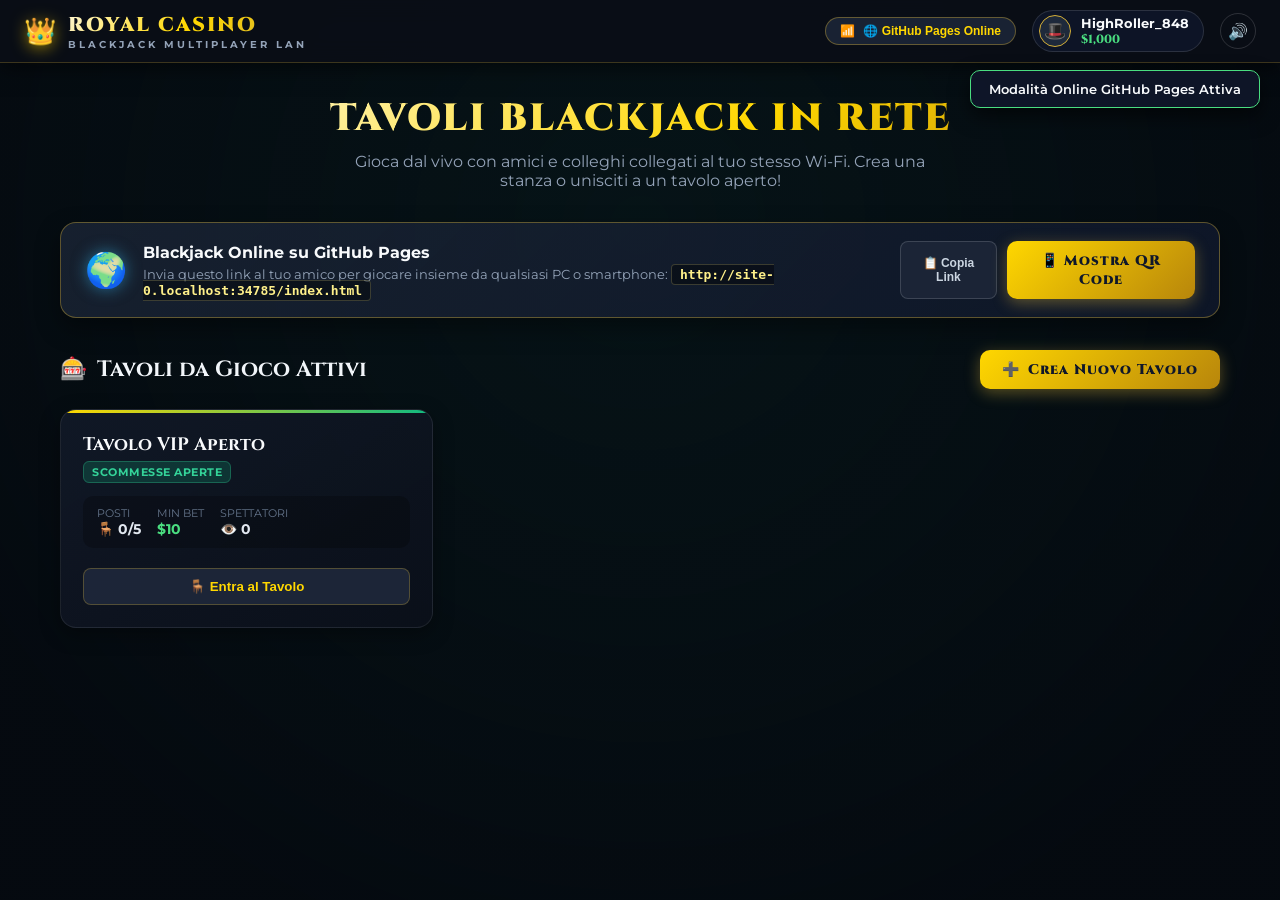
==== index.html @ ae6829e2 "Royal Casino Blackjack Multiplayer for GitHub Pages" ====
<!DOCTYPE html>
<html lang="it">
<head>
    <meta charset="UTF-8">
    <meta name="viewport" content="width=device-width, initial-scale=1.0, maximum-scale=1.0, user-scalable=no">
    <title>Royal Casino Blackjack - Multiplayer LAN</title>
    <link rel="icon" href="data:image/svg+xml,<svg xmlns='http://www.w3.org/2000/svg' viewBox='0 0 100 100'><text y='.9em' font-size='90'>♠️</text></svg>">
    <!-- Master CSS -->
    <link rel="stylesheet" href="./css/style.css">
    <link rel="stylesheet" href="./css/cards.css">
</head>
<body>
    <div id="app">
        <!-- TOP NAVIGATION BAR -->
        <header class="casino-header">
            <div class="logo-area" id="btnLogoHome">
                <span class="logo-crown">👑</span>
                <div>
                    <div class="logo-title">ROYAL CASINO</div>
                    <div class="logo-subtitle">Blackjack Multiplayer LAN</div>
                </div>
            </div>

            <div class="header-actions">
                <!-- LAN Share Trigger -->
                <button class="lan-pill-btn" id="btnOpenLanModal" title="Condividi indirizzo con amici in rete">
                    <span>📶</span>
                    <span id="headerLanText">LAN: Rilevamento...</span>
                </button>

                <!-- Player Profile & Bankroll -->
                <div class="player-profile-badge" id="btnOpenProfileModal" title="Modifica Profilo">
                    <div class="profile-avatar" id="headerPlayerAvatar">🎩</div>
                    <div class="profile-info">
                        <span class="profile-name" id="headerPlayerName">Giocatore</span>
                        <span class="profile-chips" id="headerPlayerChips">$1,000</span>
                    </div>
                </div>

                <!-- Sound Mute/Unmute -->
                <button class="icon-btn" id="btnToggleSound" title="Attiva/Disattiva Audio">
                    <span id="soundIcon">🔊</span>
                </button>
            </div>
        </header>

        <!-- ========================================== -->
        <!-- VIEW 1: LOBBY & TABLE BROWSER -->
        <!-- ========================================== -->
        <main class="lobby-container" id="lobbyView">
            <!-- Hero -->
            <section class="lobby-hero">
                <h1>TAVOLI BLACKJACK IN RETE</h1>
                <p>Gioca dal vivo con amici e colleghi collegati al tuo stesso Wi-Fi. Crea una stanza o unisciti a un tavolo aperto!</p>
            </section>

            <!-- LAN Direct Connection Notice -->
            <section class="lan-notice-card">
                <div class="lan-notice-info">
                    <div class="lan-wifi-icon">📡</div>
                    <div>
                        <div class="lan-notice-title">Gioca insieme sulla stessa rete Wi-Fi</div>
                        <div class="lan-notice-text">
                            Fai aprire questo link sui telefoni o PC dei tuoi amici:
                            <span class="lan-notice-url" id="lanFullUrl">http://...:8080</span>
                        </div>
                    </div>
                </div>
                <div class="lan-btn-group">
                    <button class="btn-secondary" id="btnCopyLanLink">📋 Copia Link</button>
                    <button class="btn-gold" id="btnShowQrCode">📱 Mostra QR Code</button>
                </div>
            </section>

            <!-- Tables Section Header -->
            <div class="lobby-section-header">
                <div class="section-title">
                    <span>🎰</span>
                    <span>Tavoli da Gioco Attivi</span>
                </div>
                <button class="btn-gold" id="btnOpenCreateModal">
                    <span>➕</span>
                    <span>Crea Nuovo Tavolo</span>
                </button>
            </div>

            <!-- Tables Grid -->
            <section class="tables-grid" id="tablesGrid">
                <!-- Dynamically populated tables -->
                <div class="empty-tables-msg">
                    <p style="font-size: 18px; margin-bottom: 8px;">Nessun tavolo aperto al momento.</p>
                    <p style="font-size: 14px;">Clicca su "Crea Nuovo Tavolo" per essere il mazziere o primo giocatore!</p>
                </div>
            </section>
        </main>

        <!-- ========================================== -->
        <!-- VIEW 2: CASINO FELT GAME TABLE -->
        <!-- ========================================== -->
        <section class="game-container" id="gameView" style="display: none;">
            <!-- Felt Table Surface -->
            <div class="casino-felt">
                <!-- Golden Felt Print / Rules -->
                <div class="felt-banner">
                    <div class="felt-rules-text">BLACKJACK PAYS 3 TO 2</div>
                    <div class="felt-subrules">Dealer must draw to 16 and stand on all 17s</div>
                    <div class="felt-curved-line"></div>
                    <div class="felt-subrules" style="color: #ffd700;">INSURANCE PAYS 2 TO 1</div>
                </div>

                <!-- Top Bar: Discard, Dealer, Shoe -->
                <div class="table-top-bar">
                    <div class="discard-tray">
                        <span>SCARTI</span>
                        <span id="discardCount" style="color: #cbd5e1; font-size: 13px;">0</span>
                    </div>

                    <!-- Dealer Station -->
                    <div class="dealer-station">
                        <div class="dealer-badge">
                            <span>🎰</span>
                            <span>BANCO CASINO</span>
                        </div>
                        <div class="dealer-cards-area" id="dealerCardsArea">
                            <!-- Dealer Cards Rendered Here -->
                        </div>
                    </div>

                    <div class="card-shoe">
                        <span>SABOT</span>
                        <span id="shoeCardCount" style="color: #ffd700; font-size: 14px; margin-top: 4px;">312</span>
                        <div class="shoe-lip"></div>
                    </div>
                </div>

                <!-- Player Seats Arc -->
                <div class="seats-container" id="seatsContainer">
                    <!-- Populated dynamically: Seats 0 to 4 -->
                </div>
            </div>

            <!-- Bottom Control Dock -->
            <footer class="table-controls-dock">
                <!-- Left: Chat Toggle & Leave Table -->
                <div class="dock-left-actions">
                    <button class="btn-secondary" id="btnToggleChat">
                        <span>💬</span>
                        <span>Chat Tavolo</span>
                    </button>
                    <button class="btn-secondary" id="btnLeaveTable">
                        <span>🚪</span>
                        <span>Lascia Tavolo</span>
                    </button>
                </div>

                <!-- Center: Interactive Betting / Playing Controls -->
                <div class="dock-center-controls" id="dockCenterControls">
                    <!-- Dynamically swapped based on phase -->
                </div>

                <!-- Right: Quick Rebuy & Share -->
                <div class="dock-right-actions">
                    <button class="btn-secondary" id="btnTableRebuy" title="Ricarica se sei a secco">
                        <span>💵</span>
                        <span>Ricarica</span>
                    </button>
                    <button class="btn-secondary" id="btnTableShare" title="Condividi con QR">
                        <span>📱</span>
                        <span>QR Invita</span>
                    </button>
                </div>
            </footer>

            <!-- In-Table Chat Panel (Collapsible) -->
            <div class="chat-panel collapsed" id="chatPanel">
                <div class="chat-header">
                    <span>💬 Chat del Tavolo</span>
                    <button class="modal-close-btn" id="btnCloseChat">&times;</button>
                </div>
                <div class="chat-messages" id="chatMessages">
                    <div class="chat-msg system">Benvenuto al tavolo! Usa la chat o le reazioni rapide.</div>
                </div>
                <div class="chat-quick-emojis">
                    <button class="emoji-btn" data-emoji="🍀">🍀</button>
                    <button class="emoji-btn" data-emoji="🔥">🔥</button>
                    <button class="emoji-btn" data-emoji="💰">💰</button>
                    <button class="emoji-btn" data-emoji="👏">👏</button>
                    <button class="emoji-btn" data-emoji="😱">😱</button>
                    <button class="emoji-btn" data-emoji="🥂">🥂</button>
                    <button class="emoji-btn" data-emoji="🚀">🚀</button>
                </div>
                <div class="chat-input-bar">
                    <input type="text" class="chat-input" id="chatInput" placeholder="Scrivi un messaggio..." maxlength="120">
                    <button class="chat-send-btn" id="btnSendChat">Invia</button>
                </div>
            </div>
        </section>

        <!-- ========================================== -->
        <!-- MODALS -->
        <!-- ========================================== -->

        <!-- 1. Create Table Modal -->
        <div class="modal-overlay" id="createModal" style="display: none;">
            <div class="modal-content">
                <div class="modal-header">
                    <div class="modal-title">Crea Nuovo Tavolo</div>
                    <button class="modal-close-btn" id="btnCloseCreateModal">&times;</button>
                </div>
                <form id="createTableForm">
                    <div class="form-group">
                        <label class="form-label">Nome Tavolo</label>
                        <input type="text" class="form-input" id="inputTableName" value="Tavolo VIP" maxlength="24" required>
                    </div>
                    <div class="form-group">
                        <label class="form-label">Numero Posti</label>
                        <select class="form-select" id="inputMaxSeats">
                            <option value="3">3 Posti</option>
                            <option value="5" selected>5 Posti (Standard)</option>
                            <option value="6">6 Posti (Grande)</option>
                        </select>
                    </div>
                    <div class="form-group">
                        <label class="form-label">Puntata Minima</label>
                        <select class="form-select" id="inputMinBet">
                            <option value="5">$5</option>
                            <option value="10" selected>$10</option>
                            <option value="25">$25</option>
                            <option value="50">$50</option>
                            <option value="100">$100 (High Roller)</option>
                        </select>
                    </div>
                    <div class="form-group">
                        <label class="form-label">Timer di Decisione Turno</label>
                        <select class="form-select" id="inputTurnTimer">
                            <option value="15">15 Secondi (Veloce)</option>
                            <option value="20" selected>20 Secondi (Standard)</option>
                            <option value="30">30 Secondi (Rilassato)</option>
                        </select>
                    </div>
                    <button type="submit" class="btn-gold" style="width: 100%; justify-content: center; margin-top: 10px;">
                        🎰 Apri Tavolo e Siediti
                    </button>
                </form>
            </div>
        </div>

        <!-- 2. LAN Share & QR Modal -->
        <div class="modal-overlay" id="qrModal" style="display: none;">
            <div class="modal-content">
                <div class="modal-header">
                    <div class="modal-title">📱 Connetti Dispositivi LAN</div>
                    <button class="modal-close-btn" id="btnCloseQrModal">&times;</button>
                </div>
                <div class="qr-modal-body">
                    <p style="font-size: 13px; color: #94a3b8;">
                        Scansiona il QR con la fotocamera del tuo smartphone o inserisci l'indirizzo nel browser di un altro PC collegato al tuo Wi-Fi:
                    </p>
                    <div class="qr-code-frame" id="qrContainer">
                        <!-- Loaded from /api/qr -->
                    </div>
                    <div style="margin-bottom: 16px;">
                        <input type="text" class="form-input" id="qrUrlInput" readonly style="text-align: center; font-weight: bold; color: #ffd700;">
                    </div>
                    <button class="btn-gold" id="btnCopyQrUrl" style="width: 100%; justify-content: center;">
                        📋 Copia Indirizzo
                    </button>
                </div>
            </div>
        </div>

        <!-- 3. Profile & Avatar Modal -->
        <div class="modal-overlay" id="profileModal" style="display: none;">
            <div class="modal-content">
                <div class="modal-header">
                    <div class="modal-title">Profilo Giocatore</div>
                    <button class="modal-close-btn" id="btnCloseProfileModal">&times;</button>
                </div>
                <div class="form-group">
                    <label class="form-label">Il Tuo Nickname</label>
                    <input type="text" class="form-input" id="inputProfileName" maxlength="16">
                </div>
                <div class="form-group">
                    <label class="form-label">Scegli il tuo Avatar</label>
                    <div class="avatar-grid" id="avatarGrid">
                        <!-- Populated by JS -->
                    </div>
                </div>
                <div class="form-group" style="margin-top: 20px;">
                    <button class="btn-gold" id="btnSaveProfile" style="width: 100%; justify-content: center;">
                        💾 Salva Profilo
                    </button>
                </div>
            </div>
        </div>

        <!-- Toast Notifications Container -->
        <div class="toast-container" id="toastContainer"></div>
    </div>

    <!-- Scripts -->
    <script src="./js/audio.js"></script>
    <script src="./js/cards.js"></script>
    <script src="./js/chips.js"></script>
    <script src="./js/app.js"></script>
</body>
</html>
---- css/style.css ----
/* ===================================================================
   ROYAL CASINO BLACKJACK - MASTER LUXURY STYLING
   =================================================================== */

@import url('https://fonts.googleapis.com/css2?family=Cinzel:wght@600;700;900&family=Montserrat:wght@400;500;600;700;800&display=swap');

* {
    margin: 0;
    padding: 0;
    box-sizing: border-box;
}

body {
    background-color: #06090e;
    color: #e2e8f0;
    font-family: 'Montserrat', sans-serif;
    min-height: 100vh;
    overflow-x: hidden;
    user-select: none;
    -webkit-font-smoothing: antialiased;
}

/* Background Atmosphere */
body::before {
    content: '';
    position: fixed;
    top: 0;
    left: 0;
    width: 100%;
    height: 100%;
    background: radial-gradient(circle at 50% 25%, rgba(13, 148, 136, 0.08) 0%, rgba(5, 10, 16, 0.98) 85%);
    pointer-events: none;
    z-index: 0;
}

#app {
    position: relative;
    z-index: 1;
    min-height: 100vh;
    display: flex;
    flex-direction: column;
}

/* --- Top Navigation Header --- */
.casino-header {
    background: rgba(10, 14, 23, 0.9);
    backdrop-filter: blur(12px);
    border-bottom: 1.5px solid rgba(212, 175, 55, 0.25);
    padding: 10px 24px;
    display: flex;
    justify-content: space-between;
    align-items: center;
    position: sticky;
    top: 0;
    z-index: 100;
    box-shadow: 0 4px 20px rgba(0, 0, 0, 0.6);
}

.logo-area {
    display: flex;
    align-items: center;
    gap: 12px;
    cursor: pointer;
}

.logo-crown {
    font-size: 26px;
    filter: drop-shadow(0 2px 8px rgba(255, 215, 0, 0.6));
}

.logo-title {
    font-family: 'Cinzel', serif;
    font-size: 20px;
    font-weight: 900;
    letter-spacing: 2px;
    background: linear-gradient(135deg, #fff7d6 0%, #ffd700 50%, #d4af37 100%);
    -webkit-background-clip: text;
    -webkit-text-fill-color: transparent;
}

.logo-subtitle {
    font-size: 10px;
    font-weight: 700;
    letter-spacing: 3px;
    color: #94a3b8;
    text-transform: uppercase;
}

.header-actions {
    display: flex;
    align-items: center;
    gap: 16px;
}

.lan-pill-btn {
    display: flex;
    align-items: center;
    gap: 8px;
    background: rgba(30, 41, 59, 0.8);
    border: 1px solid rgba(212, 175, 55, 0.4);
    color: #ffd700;
    font-size: 12px;
    font-weight: 700;
    padding: 6px 14px;
    border-radius: 20px;
    cursor: pointer;
    transition: all 0.2s;
}

.lan-pill-btn:hover {
    background: rgba(45, 62, 90, 0.9);
    border-color: #ffd700;
    box-shadow: 0 0 12px rgba(255, 215, 0, 0.3);
}

.player-profile-badge {
    display: flex;
    align-items: center;
    gap: 10px;
    background: rgba(15, 23, 42, 0.85);
    border: 1px solid rgba(255, 255, 255, 0.12);
    padding: 4px 14px 4px 6px;
    border-radius: 24px;
    cursor: pointer;
    transition: all 0.2s;
}

.player-profile-badge:hover {
    border-color: rgba(212, 175, 55, 0.5);
}

.profile-avatar {
    width: 32px;
    height: 32px;
    border-radius: 50%;
    background: #1e293b;
    display: flex;
    align-items: center;
    justify-content: center;
    font-size: 18px;
    border: 1px solid #d4af37;
}

.profile-info {
    display: flex;
    flex-direction: column;
}

.profile-name {
    font-size: 13px;
    font-weight: 700;
    color: #f8fafc;
}

.profile-chips {
    font-size: 12px;
    font-weight: 800;
    color: #4ade80;
    font-family: 'Cinzel', monospace;
}

.icon-btn {
    background: transparent;
    border: 1px solid rgba(255, 255, 255, 0.15);
    color: #cbd5e1;
    width: 36px;
    height: 36px;
    border-radius: 50%;
    display: flex;
    align-items: center;
    justify-content: center;
    cursor: pointer;
    transition: all 0.2s;
    font-size: 16px;
}

.icon-btn:hover {
    background: rgba(255, 255, 255, 0.1);
    color: #ffd700;
    border-color: #ffd700;
}

/* ===================================================================
   LOBBY VIEW (HOME SCREEN)
   =================================================================== */

.lobby-container {
    max-width: 1200px;
    margin: 30px auto;
    padding: 0 20px;
    flex: 1;
    width: 100%;
}

.lobby-hero {
    text-align: center;
    margin-bottom: 32px;
}

.lobby-hero h1 {
    font-family: 'Cinzel', serif;
    font-size: 38px;
    font-weight: 900;
    letter-spacing: 2px;
    background: linear-gradient(135deg, #ffffff 0%, #ffd700 60%, #b8860b 100%);
    -webkit-background-clip: text;
    -webkit-text-fill-color: transparent;
    margin-bottom: 8px;
}

.lobby-hero p {
    color: #94a3b8;
    font-size: 16px;
    max-width: 600px;
    margin: 0 auto;
}

/* LAN Banner Card */
.lan-notice-card {
    background: linear-gradient(135deg, rgba(30, 41, 59, 0.7), rgba(15, 23, 42, 0.9));
    border: 1.5px solid rgba(212, 175, 55, 0.4);
    border-radius: 16px;
    padding: 18px 24px;
    display: flex;
    justify-content: space-between;
    align-items: center;
    margin-bottom: 32px;
    box-shadow: 0 10px 25px rgba(0, 0, 0, 0.4);
}

.lan-notice-info {
    display: flex;
    align-items: center;
    gap: 16px;
}

.lan-wifi-icon {
    font-size: 34px;
    color: #38bdf8;
    filter: drop-shadow(0 0 8px rgba(56, 189, 248, 0.5));
}

.lan-notice-title {
    font-size: 16px;
    font-weight: 700;
    color: #f8fafc;
    margin-bottom: 4px;
}

.lan-notice-text {
    font-size: 13px;
    color: #94a3b8;
}

.lan-notice-url {
    font-family: monospace;
    font-weight: bold;
    color: #fef08a;
    background: rgba(0, 0, 0, 0.4);
    padding: 2px 8px;
    border-radius: 4px;
    border: 1px solid rgba(254, 240, 138, 0.2);
}

.lan-btn-group {
    display: flex;
    gap: 10px;
}

/* Section Header & Create Button */
.lobby-section-header {
    display: flex;
    justify-content: space-between;
    align-items: center;
    margin-bottom: 20px;
}

.section-title {
    font-family: 'Cinzel', serif;
    font-size: 22px;
    font-weight: 700;
    color: #f1f5f9;
    display: flex;
    align-items: center;
    gap: 10px;
}

.btn-gold {
    background: linear-gradient(135deg, #ffd700 0%, #b8860b 100%);
    color: #0f172a;
    font-family: 'Cinzel', serif;
    font-size: 14px;
    font-weight: 900;
    letter-spacing: 1px;
    padding: 10px 22px;
    border: none;
    border-radius: 10px;
    cursor: pointer;
    box-shadow: 0 4px 15px rgba(212, 175, 55, 0.4);
    transition: all 0.2s cubic-bezier(0.34, 1.56, 0.64, 1);
    display: flex;
    align-items: center;
    gap: 8px;
}

.btn-gold:hover {
    transform: translateY(-2px);
    box-shadow: 0 6px 20px rgba(212, 175, 55, 0.6);
    filter: brightness(1.1);
}

.btn-gold:active {
    transform: translateY(1px);
}

/* Tables Grid */
.tables-grid {
    display: grid;
    grid-template-columns: repeat(auto-fill, minmax(320px, 1fr));
    gap: 20px;
}

.table-card {
    background: linear-gradient(145deg, rgba(20, 27, 43, 0.8), rgba(11, 16, 26, 0.9));
    border: 1px solid rgba(255, 255, 255, 0.08);
    border-radius: 16px;
    padding: 22px;
    display: flex;
    flex-direction: column;
    justify-content: space-between;
    transition: all 0.25s ease;
    box-shadow: 0 6px 20px rgba(0, 0, 0, 0.35);
    position: relative;
    overflow: hidden;
}

.table-card:hover {
    transform: translateY(-5px);
    border-color: rgba(212, 175, 55, 0.5);
    box-shadow: 0 12px 30px rgba(0, 0, 0, 0.6), 0 0 15px rgba(212, 175, 55, 0.2);
}

.table-card::before {
    content: '';
    position: absolute;
    top: 0;
    left: 0;
    right: 0;
    height: 3px;
    background: linear-gradient(90deg, #ffd700, #10b981);
}

.table-card-top {
    display: flex;
    justify-content: space-between;
    align-items: flex-start;
    margin-bottom: 16px;
}

.table-card-name {
    font-family: 'Cinzel', serif;
    font-size: 18px;
    font-weight: 700;
    color: #f8fafc;
    margin-bottom: 4px;
}

.table-phase-badge {
    font-size: 11px;
    font-weight: 700;
    padding: 3px 8px;
    border-radius: 6px;
    text-transform: uppercase;
    letter-spacing: 0.5px;
}

.table-phase-badge.betting {
    background: rgba(16, 185, 129, 0.2);
    color: #34d399;
    border: 1px solid rgba(52, 211, 153, 0.3);
}

.table-phase-badge.playing {
    background: rgba(234, 179, 8, 0.2);
    color: #facc15;
    border: 1px solid rgba(250, 204, 21, 0.3);
}

.table-card-stats {
    display: flex;
    gap: 16px;
    margin-bottom: 20px;
    background: rgba(0, 0, 0, 0.25);
    padding: 10px 14px;
    border-radius: 10px;
}

.stat-item {
    display: flex;
    flex-direction: column;
}

.stat-label {
    font-size: 11px;
    color: #64748b;
    text-transform: uppercase;
}

.stat-value {
    font-size: 14px;
    font-weight: 700;
    color: #e2e8f0;
}

.btn-join-table {
    width: 100%;
    padding: 10px;
    border-radius: 8px;
    background: rgba(30, 41, 59, 0.9);
    border: 1px solid rgba(212, 175, 55, 0.3);
    color: #ffd700;
    font-weight: 700;
    cursor: pointer;
    transition: all 0.2s;
}

.btn-join-table:hover {
    background: #d4af37;
    color: #0f172a;
    font-weight: 800;
}

.empty-tables-msg {
    grid-column: 1 / -1;
    text-align: center;
    padding: 50px 20px;
    background: rgba(15, 23, 42, 0.5);
    border-radius: 16px;
    border: 1px dashed rgba(255, 255, 255, 0.1);
    color: #94a3b8;
}

/* ===================================================================
   CASINO TABLE VIEW (IN-GAME SCREEN)
   =================================================================== */

.game-container {
    flex: 1;
    display: flex;
    flex-direction: column;
    height: calc(100vh - 60px);
    position: relative;
    overflow: hidden;
}

/* Casino Felt Surface */
.casino-felt {
    flex: 1;
    position: relative;
    background: radial-gradient(ellipse at 50% 30%, #0c5737 0%, #063821 65%, #032113 100%);
    box-shadow: inset 0 0 100px rgba(0, 0, 0, 0.85);
    display: flex;
    flex-direction: column;
    justify-content: space-between;
    padding: 15px 20px 10px;
    border-bottom: 12px solid #2e1808; /* Walnut wooden bumper */
    outline: 5px solid #140b04;
}

/* Felt Decorative Golden Graphics & Rules */
.felt-banner {
    position: absolute;
    top: 36%;
    left: 50%;
    transform: translate(-50%, -50%);
    text-align: center;
    pointer-events: none;
    opacity: 0.35;
    width: 90%;
    max-width: 800px;
}

.felt-rules-text {
    font-family: 'Cinzel', serif;
    font-size: 15px;
    font-weight: 900;
    color: #ffd700;
    letter-spacing: 3px;
    text-transform: uppercase;
    margin-bottom: 6px;
    text-shadow: 0 1px 3px rgba(0, 0, 0, 0.8);
}

.felt-subrules {
    font-family: 'Montserrat', sans-serif;
    font-size: 11px;
    font-weight: 700;
    letter-spacing: 2px;
    color: #e2e8f0;
    text-transform: uppercase;
}

.felt-curved-line {
    width: 80%;
    height: 1px;
    background: linear-gradient(90deg, transparent, #ffd700, transparent);
    margin: 8px auto;
}

/* Shoe & Dealer Accessories */
.table-top-bar {
    display: flex;
    justify-content: space-between;
    align-items: flex-start;
    z-index: 10;
}

.discard-tray {
    width: 70px;
    height: 90px;
    border: 2px solid rgba(212, 175, 55, 0.3);
    border-radius: 6px;
    background: rgba(0, 0, 0, 0.4);
    display: flex;
    flex-direction: column;
    align-items: center;
    justify-content: center;
    color: rgba(212, 175, 55, 0.5);
    font-size: 10px;
    font-weight: bold;
    text-align: center;
}

.card-shoe {
    width: 85px;
    height: 105px;
    border: 2px solid #d4af37;
    border-radius: 6px;
    background: linear-gradient(135deg, rgba(20, 20, 30, 0.85), rgba(5, 5, 10, 0.95));
    box-shadow: 0 8px 20px rgba(0, 0, 0, 0.6), inset 0 0 10px rgba(212, 175, 55, 0.2);
    display: flex;
    flex-direction: column;
    align-items: center;
    justify-content: center;
    color: #ffd700;
    font-family: 'Cinzel', serif;
    font-size: 11px;
    font-weight: bold;
    text-align: center;
    position: relative;
}

.shoe-lip {
    position: absolute;
    bottom: -6px;
    left: 10%;
    width: 80%;
    height: 8px;
    background: #b8860b;
    border-radius: 4px;
}

/* Dealer Station */
.dealer-station {
    text-align: center;
    margin-top: -10px;
    z-index: 15;
}

.dealer-badge {
    display: inline-flex;
    align-items: center;
    gap: 8px;
    background: rgba(10, 15, 25, 0.85);
    border: 1px solid #d4af37;
    padding: 3px 14px;
    border-radius: 16px;
    font-family: 'Cinzel', serif;
    font-size: 12px;
    font-weight: 700;
    color: #ffd700;
    margin-bottom: 10px;
    box-shadow: 0 4px 12px rgba(0,0,0,0.5);
}

.dealer-cards-area {
    min-height: var(--card-height);
    display: flex;
    justify-content: center;
    align-items: center;
    position: relative;
    padding-bottom: 18px;
}

/* Seats Arc Container */
.seats-container {
    display: flex;
    justify-content: space-around;
    align-items: flex-end;
    width: 100%;
    max-width: 1300px;
    margin: 0 auto;
    z-index: 20;
    gap: 12px;
    padding-bottom: 8px;
}

/* Individual Player Seat */
.player-seat {
    flex: 1;
    max-width: 220px;
    display: flex;
    flex-direction: column;
    align-items: center;
    position: relative;
    transition: all 0.3s;
}

.player-seat.is-active {
    filter: drop-shadow(0 0 16px rgba(255, 215, 0, 0.85));
}

.player-seat.is-active .seat-player-box {
    border-color: #ffd700;
    box-shadow: 0 0 20px rgba(255, 215, 0, 0.6);
    background: rgba(30, 41, 59, 0.95);
}

/* Cards In Hand Area */
.seat-cards-area {
    min-height: var(--card-height);
    display: flex;
    justify-content: center;
    align-items: center;
    position: relative;
    margin-bottom: 8px;
    width: 100%;
}

.split-hands-container {
    display: flex;
    gap: 12px;
    width: 100%;
    justify-content: center;
}

.single-split-hand {
    position: relative;
    padding: 4px;
    border-radius: 8px;
    transition: all 0.3s;
}

.single-split-hand.is-active-split {
    background: rgba(255, 215, 0, 0.15);
    border: 1px solid #ffd700;
}

/* Player Info Box */
.seat-player-box {
    width: 100%;
    background: rgba(15, 23, 42, 0.9);
    border: 1.5px solid rgba(255, 255, 255, 0.15);
    border-radius: 12px;
    padding: 8px 10px;
    text-align: center;
    position: relative;
    box-shadow: 0 6px 16px rgba(0, 0, 0, 0.5);
    transition: all 0.25s;
}

.seat-avatar {
    width: 38px;
    height: 38px;
    border-radius: 50%;
    background: #1e293b;
    border: 1.5px solid #d4af37;
    margin: -24px auto 4px;
    display: flex;
    align-items: center;
    justify-content: center;
    font-size: 20px;
    box-shadow: 0 4px 8px rgba(0, 0, 0, 0.5);
}

.seat-player-name {
    font-size: 12px;
    font-weight: 700;
    color: #f8fafc;
    white-space: nowrap;
    overflow: hidden;
    text-overflow: ellipsis;
}

.seat-player-bankroll {
    font-size: 12px;
    font-weight: 800;
    color: #4ade80;
    font-family: 'Cinzel', monospace;
}

/* Empty Seat Button */
.empty-seat-btn {
    width: 100%;
    height: 80px;
    border: 2px dashed rgba(212, 175, 55, 0.4);
    background: rgba(0, 0, 0, 0.3);
    border-radius: 12px;
    color: rgba(212, 175, 55, 0.7);
    font-size: 12px;
    font-weight: 700;
    display: flex;
    flex-direction: column;
    align-items: center;
    justify-content: center;
    gap: 6px;
    cursor: pointer;
    transition: all 0.25s;
}

.empty-seat-btn:hover {
    background: rgba(212, 175, 55, 0.15);
    border-color: #ffd700;
    color: #ffd700;
    transform: scale(1.03);
}

/* Countdown Bar */
.turn-timer-container {
    position: absolute;
    bottom: -6px;
    left: 5%;
    width: 90%;
    height: 4px;
    background: rgba(0, 0, 0, 0.5);
    border-radius: 2px;
    overflow: hidden;
}

.turn-timer-fill {
    height: 100%;
    background: linear-gradient(90deg, #10b981, #f59e0b, #ef4444);
    width: 100%;
    transition: width 1s linear;
}

/* ===================================================================
   BOTTOM CONTROL DOCK (BETTING & ACTION CONTROLS)
   =================================================================== */

.table-controls-dock {
    background: linear-gradient(180deg, #0f172a 0%, #090e17 100%);
    border-top: 2px solid rgba(212, 175, 55, 0.3);
    padding: 10px 24px;
    display: flex;
    justify-content: space-between;
    align-items: center;
    min-height: 88px;
    box-shadow: 0 -6px 20px rgba(0, 0, 0, 0.6);
    z-index: 50;
    position: relative;
}

/* Left Area: Table Info & Chat Toggle */
.dock-left-actions {
    display: flex;
    align-items: center;
    gap: 12px;
    min-width: 180px;
}

.btn-secondary {
    background: rgba(30, 41, 59, 0.8);
    border: 1px solid rgba(255, 255, 255, 0.15);
    color: #cbd5e1;
    font-size: 12px;
    font-weight: 700;
    padding: 8px 14px;
    border-radius: 8px;
    cursor: pointer;
    transition: all 0.2s;
    display: flex;
    align-items: center;
    gap: 6px;
}

.btn-secondary:hover {
    background: rgba(51, 65, 85, 0.9);
    color: #fff;
    border-color: rgba(255, 255, 255, 0.3);
}

/* Center Area: Chips or Game Buttons */
.dock-center-controls {
    display: flex;
    align-items: center;
    justify-content: center;
    gap: 12px;
    flex: 1;
}

/* Chip Selector Tray */
.chip-rack {
    display: flex;
    align-items: center;
    gap: 8px;
    background: rgba(0, 0, 0, 0.35);
    padding: 6px 14px;
    border-radius: 36px;
    border: 1px solid rgba(212, 175, 55, 0.2);
}

/* Game Action Buttons */
.action-buttons-group {
    display: flex;
    align-items: center;
    gap: 12px;
}

.btn-action {
    display: flex;
    flex-direction: column;
    align-items: center;
    justify-content: center;
    min-width: 90px;
    height: 60px;
    border-radius: 12px;
    font-family: 'Cinzel', serif;
    font-weight: 900;
    cursor: pointer;
    border: none;
    box-shadow: 0 4px 12px rgba(0, 0, 0, 0.4);
    transition: all 0.2s cubic-bezier(0.34, 1.56, 0.64, 1);
    letter-spacing: 0.5px;
    outline: none;
}

.btn-action:disabled {
    opacity: 0.35;
    cursor: not-allowed;
    filter: grayscale(0.8);
    transform: none !important;
}

.btn-action:not(:disabled):hover {
    transform: translateY(-3px);
    filter: brightness(1.15);
}

.btn-action:not(:disabled):active {
    transform: translateY(1px);
}

.btn-hit {
    background: linear-gradient(135deg, #10b981 0%, #059669 100%);
    color: #ffffff;
    box-shadow: 0 4px 14px rgba(16, 185, 129, 0.4);
}

.btn-stand {
    background: linear-gradient(135deg, #ef4444 0%, #dc2626 100%);
    color: #ffffff;
    box-shadow: 0 4px 14px rgba(239, 68, 68, 0.4);
}

.btn-double {
    background: linear-gradient(135deg, #f59e0b 0%, #d97706 100%);
    color: #ffffff;
    box-shadow: 0 4px 14px rgba(245, 158, 11, 0.4);
}

.btn-split {
    background: linear-gradient(135deg, #3b82f6 0%, #2563eb 100%);
    color: #ffffff;
    box-shadow: 0 4px 14px rgba(59, 130, 246, 0.4);
}

.btn-deal-confirm {
    background: linear-gradient(135deg, #ffd700 0%, #ca8a04 100%);
    color: #0f172a;
    font-size: 15px;
    padding: 0 24px;
    min-width: 140px;
    box-shadow: 0 4px 15px rgba(234, 179, 8, 0.5);
}

/* Right Area: Helper actions (Clear, Rebet) */
.dock-right-actions {
    display: flex;
    align-items: center;
    gap: 8px;
    min-width: 180px;
    justify-content: flex-end;
}

/* ===================================================================
   CHAT DRAWER & SYSTEM NOTIFICATIONS
   =================================================================== */

.chat-panel {
    position: absolute;
    bottom: 96px;
    left: 20px;
    width: 320px;
    height: 380px;
    background: rgba(15, 23, 42, 0.95);
    backdrop-filter: blur(12px);
    border: 1px solid rgba(212, 175, 55, 0.35);
    border-radius: 14px;
    box-shadow: 0 10px 30px rgba(0, 0, 0, 0.7);
    display: flex;
    flex-direction: column;
    z-index: 80;
    transition: all 0.3s ease;
    overflow: hidden;
}

.chat-panel.collapsed {
    transform: translateY(120%);
    opacity: 0;
    pointer-events: none;
}

.chat-header {
    padding: 10px 14px;
    background: rgba(30, 41, 59, 0.9);
    border-bottom: 1px solid rgba(255, 255, 255, 0.1);
    display: flex;
    justify-content: space-between;
    align-items: center;
    font-size: 13px;
    font-weight: 700;
}

.chat-messages {
    flex: 1;
    padding: 12px;
    overflow-y: auto;
    display: flex;
    flex-direction: column;
    gap: 8px;
}

.chat-msg {
    font-size: 12px;
    line-height: 1.4;
    word-break: break-word;
}

.chat-msg.system {
    color: #ffd700;
    font-style: italic;
    background: rgba(212, 175, 55, 0.1);
    padding: 4px 8px;
    border-radius: 6px;
    border-left: 2px solid #ffd700;
}

.chat-msg-author {
    font-weight: 700;
    color: #38bdf8;
    margin-right: 4px;
}

.chat-quick-emojis {
    display: flex;
    gap: 4px;
    padding: 6px 10px;
    background: rgba(0, 0, 0, 0.3);
    border-top: 1px solid rgba(255, 255, 255, 0.05);
}

.emoji-btn {
    background: transparent;
    border: none;
    font-size: 16px;
    cursor: pointer;
    padding: 2px 4px;
    border-radius: 4px;
    transition: transform 0.15s;
}

.emoji-btn:hover {
    transform: scale(1.3);
}

.chat-input-bar {
    padding: 8px 10px;
    display: flex;
    gap: 8px;
    border-top: 1px solid rgba(255, 255, 255, 0.1);
}

.chat-input {
    flex: 1;
    background: rgba(0, 0, 0, 0.4);
    border: 1px solid rgba(255, 255, 255, 0.15);
    border-radius: 6px;
    padding: 6px 10px;
    color: #fff;
    font-size: 12px;
    outline: none;
}

.chat-input:focus {
    border-color: #ffd700;
}

.chat-send-btn {
    background: #d4af37;
    border: none;
    color: #0f172a;
    font-weight: bold;
    padding: 0 12px;
    border-radius: 6px;
    cursor: pointer;
}

/* ===================================================================
   MODALS (CREATE TABLE, LAN SHARE QR, PROFILE)
   =================================================================== */

.modal-overlay {
    position: fixed;
    top: 0;
    left: 0;
    width: 100%;
    height: 100%;
    background: rgba(0, 0, 0, 0.75);
    backdrop-filter: blur(8px);
    display: flex;
    align-items: center;
    justify-content: center;
    z-index: 1000;
    padding: 20px;
}

.modal-content {
    background: linear-gradient(145deg, #141c2c, #0c121e);
    border: 1.5px solid rgba(212, 175, 55, 0.4);
    border-radius: 20px;
    width: 100%;
    max-width: 460px;
    padding: 26px;
    box-shadow: 0 15px 40px rgba(0, 0, 0, 0.8), 0 0 25px rgba(212, 175, 55, 0.15);
    position: relative;
    animation: modalPop 0.3s cubic-bezier(0.34, 1.56, 0.64, 1);
}

@keyframes modalPop {
    0% { transform: scale(0.9); opacity: 0; }
    100% { transform: scale(1); opacity: 1; }
}

.modal-header {
    display: flex;
    justify-content: space-between;
    align-items: center;
    margin-bottom: 20px;
}

.modal-title {
    font-family: 'Cinzel', serif;
    font-size: 20px;
    font-weight: 700;
    color: #ffd700;
}

.modal-close-btn {
    background: transparent;
    border: none;
    color: #94a3b8;
    font-size: 22px;
    cursor: pointer;
}

.modal-close-btn:hover {
    color: #fff;
}

/* Form Styles */
.form-group {
    margin-bottom: 16px;
}

.form-label {
    display: block;
    font-size: 12px;
    font-weight: 700;
    color: #cbd5e1;
    margin-bottom: 6px;
    text-transform: uppercase;
    letter-spacing: 0.5px;
}

.form-input, .form-select {
    width: 100%;
    background: rgba(10, 15, 25, 0.8);
    border: 1px solid rgba(255, 255, 255, 0.15);
    border-radius: 8px;
    padding: 10px 14px;
    color: #fff;
    font-size: 14px;
    outline: none;
}

.form-input:focus, .form-select:focus {
    border-color: #ffd700;
    box-shadow: 0 0 8px rgba(255, 215, 0, 0.3);
}

/* Avatar Picker Grid */
.avatar-grid {
    display: grid;
    grid-template-columns: repeat(6, 1fr);
    gap: 8px;
    margin-top: 6px;
}

.avatar-choice {
    font-size: 22px;
    height: 42px;
    background: rgba(30, 41, 59, 0.6);
    border: 1px solid rgba(255, 255, 255, 0.1);
    border-radius: 8px;
    display: flex;
    align-items: center;
    justify-content: center;
    cursor: pointer;
    transition: all 0.2s;
}

.avatar-choice.selected, .avatar-choice:hover {
    background: rgba(212, 175, 55, 0.2);
    border-color: #ffd700;
    transform: scale(1.1);
}

/* QR Code Display Container */
.qr-modal-body {
    text-align: center;
}

.qr-code-frame {
    background: #ffffff;
    padding: 16px;
    border-radius: 12px;
    display: inline-block;
    margin: 16px 0;
    box-shadow: 0 6px 16px rgba(0, 0, 0, 0.4);
}

.qr-code-frame svg {
    display: block;
    width: 180px;
    height: 180px;
}

/* Toast Notifications */
/* Toast Notifications */
.toast-container {
    position: fixed;
    top: 70px;
    right: 20px;
    z-index: 9999;
    display: flex;
    flex-direction: column;
    gap: 10px;
    pointer-events: none;
}

.toast {
    background: rgba(15, 23, 42, 0.95);
    border: 1px solid #ffd700;
    color: #f8fafc;
    padding: 10px 18px;
    border-radius: 10px;
    font-size: 13px;
    font-weight: 600;
    box-shadow: 0 8px 20px rgba(0, 0, 0, 0.6);
    animation: toastIn 0.3s ease;
    pointer-events: auto;
}

@keyframes toastIn {
    0% { transform: translateX(100%); opacity: 0; }
    100% { transform: translateX(0); opacity: 1; }
}

/* Responsive Design for Tablets and Smartphones */
@media (max-width: 768px) {
    .casino-header {
        padding: 8px 12px;
    }
    .logo-title {
        font-size: 16px;
    }
    .logo-subtitle {
        display: none;
    }
    .lan-pill-btn {
        font-size: 11px;
        padding: 4px 8px;
    }
    .lobby-hero h1 {
        font-size: 26px;
    }
    .lan-notice-card {
        flex-direction: column;
        gap: 14px;
        text-align: center;
        padding: 16px;
    }
    .lan-notice-info {
        flex-direction: column;
        gap: 8px;
    }
    .lan-btn-group {
        width: 100%;
        justify-content: center;
    }
    .seats-container {
        flex-wrap: nowrap;
        overflow-x: auto;
        justify-content: flex-start;
        padding: 0 10px 10px;
        gap: 8px;
    }
    .player-seat {
        min-width: 130px;
        flex: 0 0 130px;
    }
    .betting-spot {
        width: 62px;
        height: 62px;
    }
    .table-controls-dock {
        padding: 8px 12px;
        flex-direction: column;
        gap: 10px;
        min-height: auto;
    }
    .dock-left-actions, .dock-right-actions {
        min-width: auto;
        width: 100%;
        justify-content: space-around;
    }
    .btn-action {
        min-width: 70px;
        height: 50px;
        font-size: 12px;
    }
    .chat-panel {
        width: calc(100% - 24px);
        left: 12px;
        bottom: 80px;
        height: 320px;
    }
}
---- css/cards.css ----
/* ===================================================================
   3D CARDS & CHIPS STYLING & ANIMATIONS
   =================================================================== */

:root {
    --card-width: 90px;
    --card-height: 126px;
    --card-radius: 7px;
}

@media (max-width: 900px) {
    :root {
        --card-width: 66px;
        --card-height: 94px;
        --card-radius: 5px;
    }
}

/* --- Playing Card 3D Structure --- */
.playing-card {
    width: var(--card-width);
    height: var(--card-height);
    perspective: 1000px;
    display: inline-block;
    position: relative;
    user-select: none;
    margin-right: -42px; /* Overlapping cards in hand */
    transition: transform 0.25s ease, margin 0.25s ease;
}

@media (max-width: 900px) {
    .playing-card {
        margin-right: -32px;
    }
}

.playing-card:last-child {
    margin-right: 0;
}

.playing-card:hover {
    transform: translateY(-8px);
    z-index: 20 !important;
}

.card-inner {
    position: relative;
    width: 100%;
    height: 100%;
    text-align: center;
    transition: transform 0.5s cubic-bezier(0.34, 1.56, 0.64, 1);
    transform-style: preserve-3d;
}

.playing-card.is-flipped .card-inner {
    transform: rotateY(180deg);
}

.card-face {
    position: absolute;
    width: 100%;
    height: 100%;
    -webkit-backface-visibility: hidden;
    backface-visibility: hidden;
    border-radius: var(--card-radius);
    overflow: hidden;
    box-shadow: 0 6px 16px rgba(0, 0, 0, 0.45), 0 1px 3px rgba(0, 0, 0, 0.3);
}

.card-front {
    background-color: #ffffff;
    transform: rotateY(0deg);
}

.card-back {
    background-color: #0f172a;
    transform: rotateY(180deg);
}

.card-svg {
    width: 100%;
    height: 100%;
    display: block;
}

/* --- Card Deal Slide Animation --- */
@keyframes cardDealFly {
    0% {
        opacity: 0;
        transform: translate(180px, -220px) scale(0.4) rotate(25deg);
    }
    60% {
        opacity: 1;
    }
    100% {
        opacity: 1;
        transform: translate(0, 0) scale(1) rotate(0deg);
    }
}

.card-dealing {
    animation: cardDealFly 0.45s cubic-bezier(0.2, 0.8, 0.25, 1) forwards;
}

/* --- Hand Score Pill --- */
.hand-score-pill {
    position: absolute;
    bottom: -14px;
    left: 50%;
    transform: translateX(-50%);
    background: linear-gradient(135deg, rgba(15, 23, 42, 0.95), rgba(30, 41, 59, 0.95));
    border: 1.5px solid #d4af37;
    color: #ffd700;
    font-family: 'Cinzel', 'Trajan Pro', serif;
    font-size: 13px;
    font-weight: 800;
    padding: 2px 10px;
    border-radius: 12px;
    box-shadow: 0 4px 10px rgba(0, 0, 0, 0.6);
    white-space: nowrap;
    z-index: 25;
    pointer-events: none;
    letter-spacing: 0.5px;
    transition: all 0.3s ease;
}

.hand-score-pill.bust {
    background: linear-gradient(135deg, #7f1d1d, #991b1b);
    border-color: #ef4444;
    color: #fee2e2;
    animation: shake 0.4s ease-in-out;
}

.hand-score-pill.blackjack {
    background: linear-gradient(135deg, #854d0e, #ca8a04);
    border-color: #fef08a;
    color: #ffffff;
    box-shadow: 0 0 15px rgba(234, 179, 8, 0.8);
    animation: goldPulse 1.5s infinite alternate;
}

.hand-score-pill.win {
    background: linear-gradient(135deg, #14532d, #16a34a);
    border-color: #4ade80;
    color: #ffffff;
    box-shadow: 0 0 12px rgba(74, 222, 128, 0.6);
}

@keyframes goldPulse {
    0% { transform: translateX(-50%) scale(1); filter: brightness(1); }
    100% { transform: translateX(-50%) scale(1.08); filter: brightness(1.25); }
}

@keyframes shake {
    0%, 100% { transform: translateX(-50%); }
    20%, 60% { transform: translateX(-56%); }
    40%, 80% { transform: translateX(-44%); }
}

/* --- Betting Circle & Chips Stack --- */
.betting-spot {
    width: 82px;
    height: 82px;
    border-radius: 50%;
    border: 2px dashed rgba(212, 175, 55, 0.45);
    background: radial-gradient(circle, rgba(0, 0, 0, 0.25) 0%, rgba(0, 0, 0, 0.5) 100%);
    box-shadow: inset 0 2px 6px rgba(0, 0, 0, 0.6), 0 2px 4px rgba(255, 255, 255, 0.05);
    display: flex;
    align-items: center;
    justify-content: center;
    position: relative;
    cursor: pointer;
    transition: all 0.25s ease;
    margin: 6px auto;
}

.betting-spot:hover {
    border-color: rgba(255, 215, 0, 0.85);
    box-shadow: inset 0 2px 6px rgba(0, 0, 0, 0.6), 0 0 12px rgba(212, 175, 55, 0.4);
}

.betting-spot.has-chips {
    border-style: solid;
    border-color: rgba(212, 175, 55, 0.7);
}

.betting-spot-label {
    font-size: 10px;
    font-weight: 700;
    color: rgba(212, 175, 55, 0.65);
    text-transform: uppercase;
    letter-spacing: 1px;
    pointer-events: none;
    text-align: center;
}

.betting-spot.has-chips .betting-spot-label {
    display: none;
}

/* Stacked Chips in Betting Spot */
.chip-stack-wrapper {
    position: relative;
    width: 48px;
    height: 48px;
    display: flex;
    align-items: center;
    justify-content: center;
}

.stacked-chip {
    position: absolute;
    top: 0;
    left: 0;
    transition: transform 0.2s ease;
}

.chip-amount-badge {
    position: absolute;
    top: -10px;
    background: #0f172a;
    border: 1px solid #eab308;
    color: #fef08a;
    font-family: 'Cinzel', sans-serif;
    font-size: 11px;
    font-weight: 900;
    padding: 1px 7px;
    border-radius: 9px;
    box-shadow: 0 3px 6px rgba(0,0,0,0.6);
    white-space: nowrap;
    z-index: 30;
    pointer-events: none;
}

/* Flying Chip Animation Element */
.flying-chip-anim {
    position: fixed;
    pointer-events: none;
    z-index: 9999;
}

/* Interactive Chips in Player Control Bar */
.chip-selector-btn {
    background: transparent;
    border: none;
    cursor: pointer;
    padding: 4px;
    border-radius: 50%;
    transition: transform 0.2s cubic-bezier(0.34, 1.56, 0.64, 1), filter 0.2s;
    outline: none;
    position: relative;
}

.chip-selector-btn:hover {
    transform: translateY(-8px) scale(1.12);
    filter: drop-shadow(0 6px 12px rgba(234, 179, 8, 0.45));
}

.chip-selector-btn:active {
    transform: translateY(-2px) scale(0.98);
}
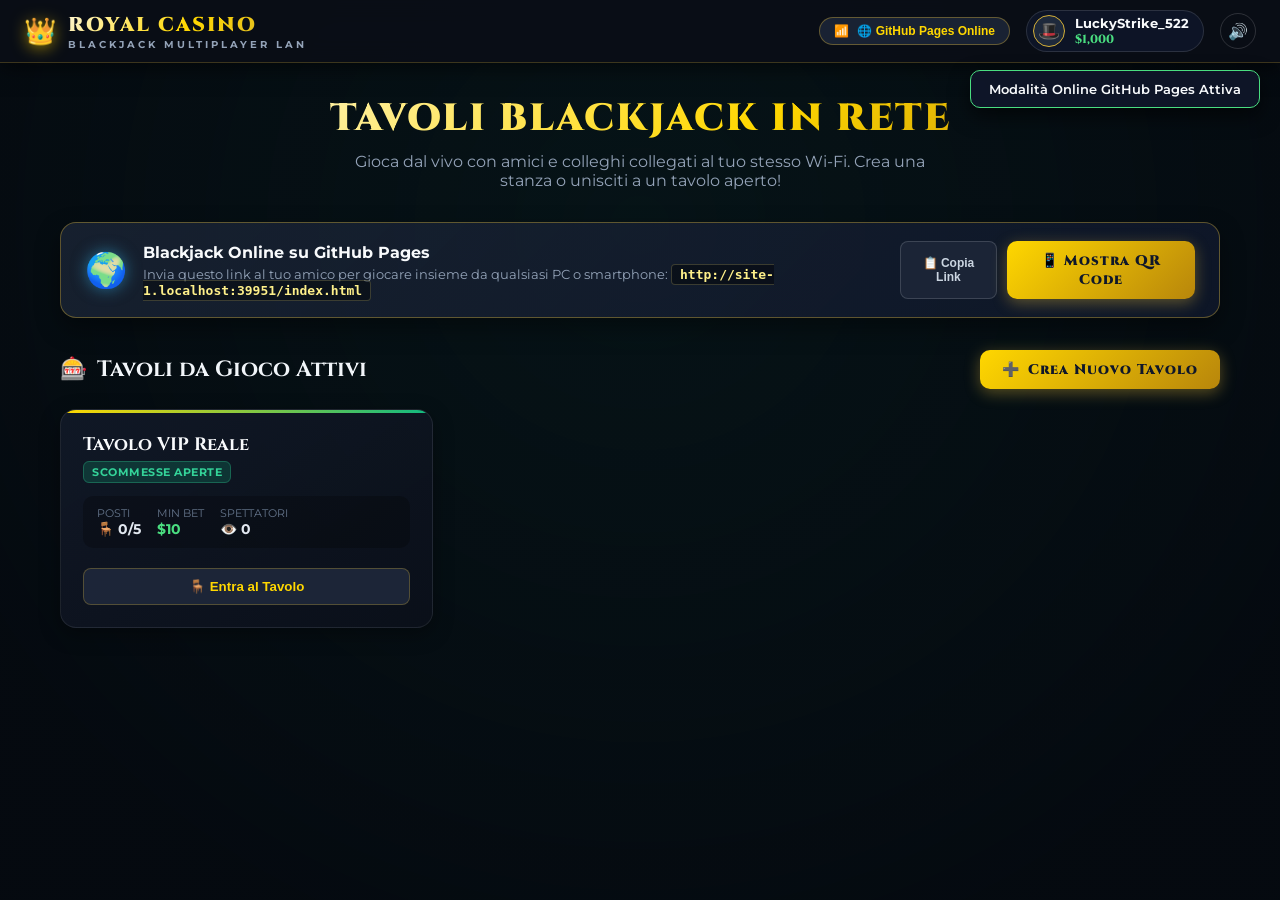
==== commit 04da4469: "Add ClientBlackjackEngine for GitHub Pages standalone support" ====
--- a/index.html
+++ b/index.html
@@ -302,6 +302,7 @@
     <script src="./js/audio.js"></script>
     <script src="./js/cards.js"></script>
     <script src="./js/chips.js"></script>
+    <script src="./js/engine.js"></script>
     <script src="./js/app.js"></script>
 </body>
 </html>
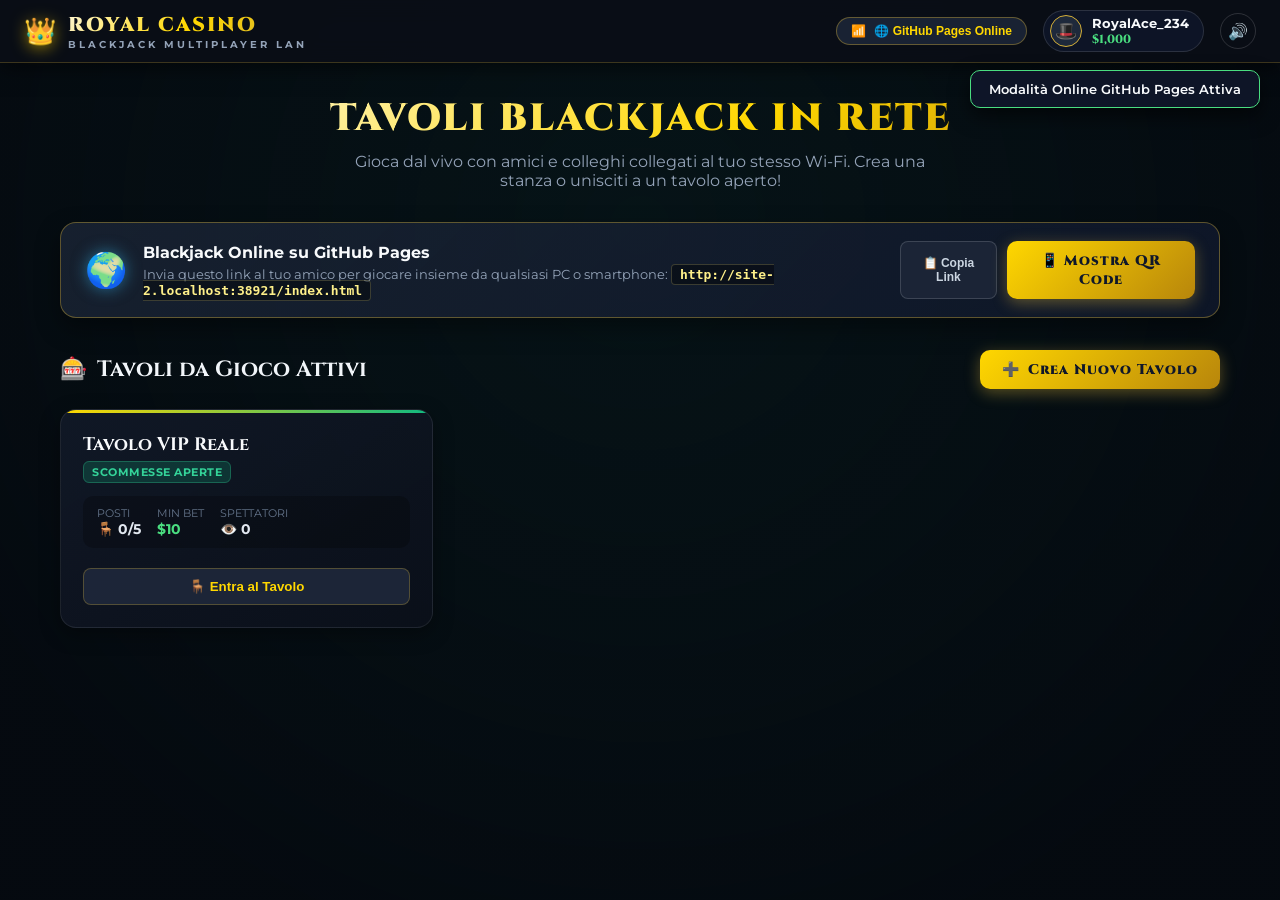
==== commit e5b73a99: "Force cache bust v1.2 for immediate update" ====
--- a/index.html
+++ b/index.html
@@ -6,8 +6,8 @@
     <title>Royal Casino Blackjack - Multiplayer LAN</title>
     <link rel="icon" href="data:image/svg+xml,<svg xmlns='http://www.w3.org/2000/svg' viewBox='0 0 100 100'><text y='.9em' font-size='90'>♠️</text></svg>">
     <!-- Master CSS -->
-    <link rel="stylesheet" href="./css/style.css">
-    <link rel="stylesheet" href="./css/cards.css">
+    <link rel="stylesheet" href="./css/style.css?v=1.2">
+    <link rel="stylesheet" href="./css/cards.css?v=1.2">
 </head>
 <body>
     <div id="app">
@@ -299,10 +299,10 @@
     </div>
 
     <!-- Scripts -->
-    <script src="./js/audio.js"></script>
-    <script src="./js/cards.js"></script>
-    <script src="./js/chips.js"></script>
-    <script src="./js/engine.js"></script>
-    <script src="./js/app.js"></script>
+    <script src="./js/audio.js?v=1.2"></script>
+    <script src="./js/cards.js?v=1.2"></script>
+    <script src="./js/chips.js?v=1.2"></script>
+    <script src="./js/engine.js?v=1.2"></script>
+    <script src="./js/app.js?v=1.2"></script>
 </body>
 </html>
